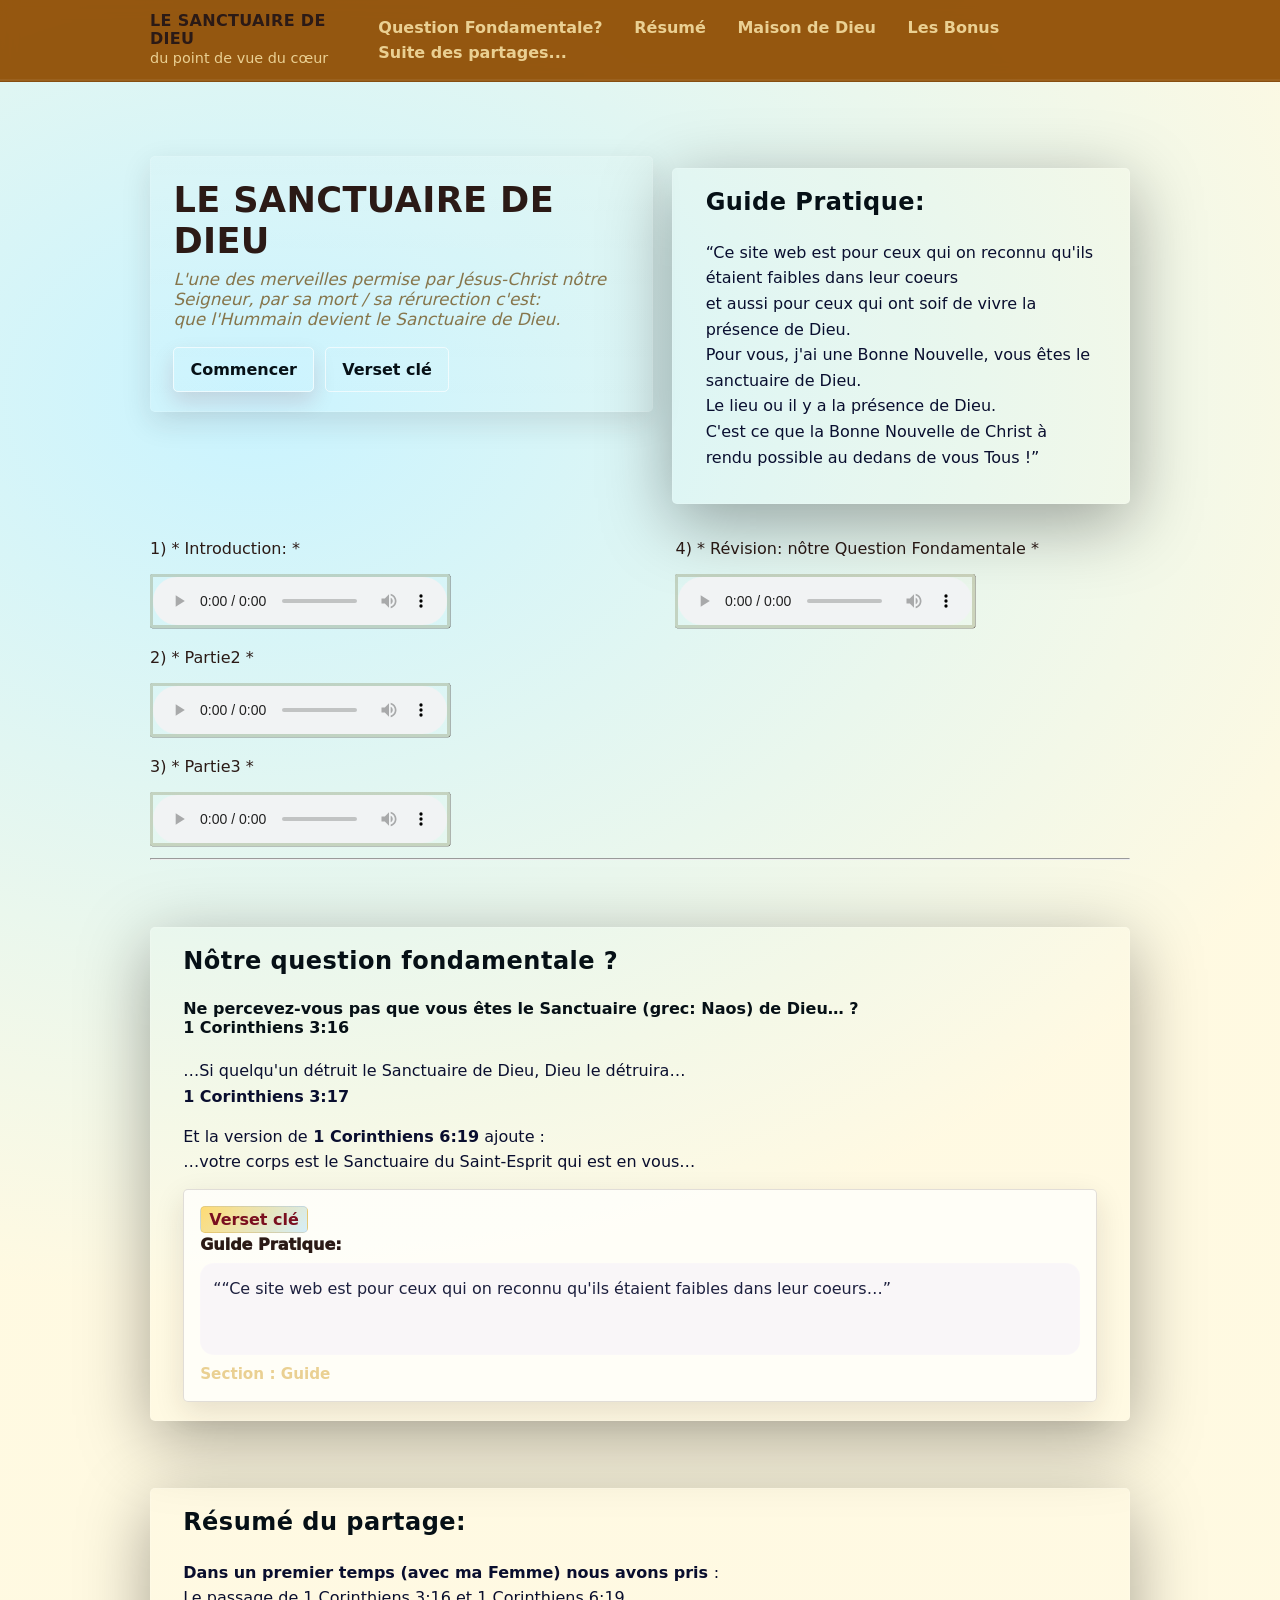
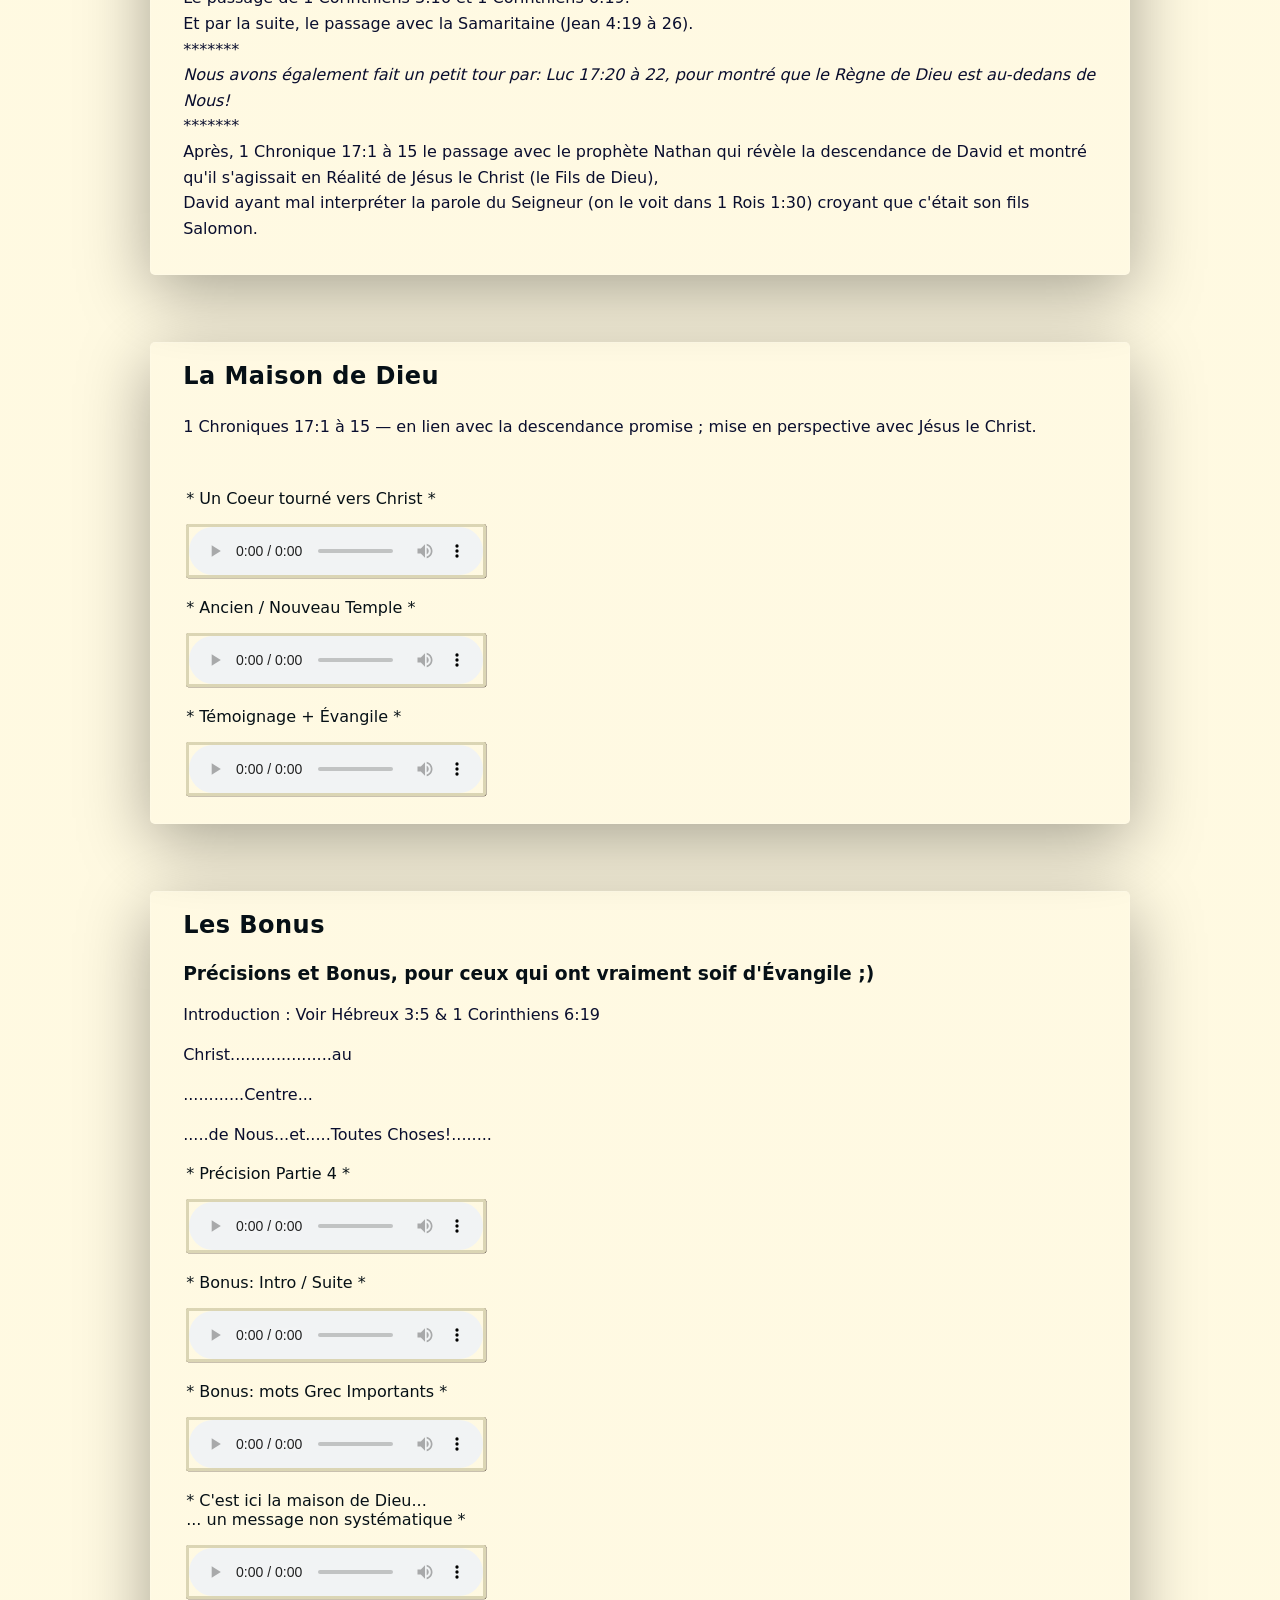
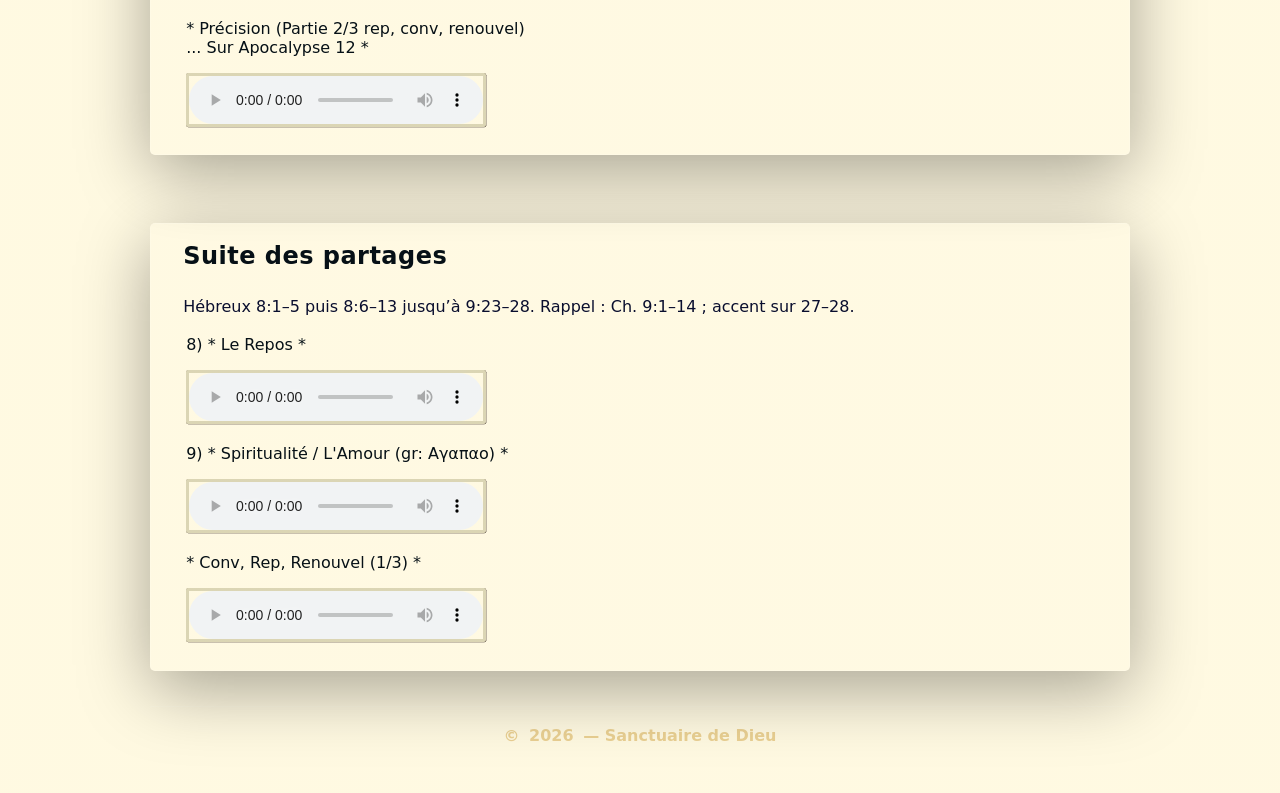
==== src/page.html @ 3253f923 "Add audios Second Commit" ====
<!doctype html>
<html lang="fr">
<head>
  <meta charset="utf-8" />
  <meta name="viewport" content="width=device-width,initial-scale=1" />
  <title>LE SANCTUAIRE DE DIEU - Cœurs</title>
  <link rel="stylesheet" href="/style/style.css" />
</head>

<body>
  <!-- Entête du site web avec navigation dynamique -->
  <header class="site-header" id="top">
    <div class="header-inner">
      <a class="brand" href="#top">
        <span class="brand-title">LE SANCTUAIRE DE DIEU</span>
        <span class="brand-sub">du point de vue du cœur</span>
      </a>  

      <nav class="nav" aria-label="Navigation principale">
        <button class="nav-toggle" type="button" aria-expanded="false" aria-controls="navList">
          <span class="nav-toggle-lines" aria-hidden="true"></span>
          <span class="sr-only">Ouvrir le menu</span>
        </button>
        <!-- chaques id# renvois sur une section de la page au clic sur le bouton correspondant dans le menu de navigation -->
        <ul class="nav-list" id="navList">
          <li><a href="#question" data-nav="1">Question Fondamentale?</a></li>
          <li><a href="#resume" data-nav="2">Résumé</a></li>
          <li><a href="#maison" data-nav="3">Maison de Dieu</a></li>
          <li><a href="#bonus" data-nav="4">Les Bonus</a></li>
          <li><a href="#suite" data-nav="5">Suite des partages...</a></li>
        </ul>
      </nav>
    </div>
    <!-- barre qui s'agrandi lors du scroll sur la page  -->
    <div class="header-progress" aria-hidden="true">
      <div class="header-progress-bar" id="scrollBar"></div>
    </div>
  </header>

  <!-- conteneur principale comportant le titre et les deux boutons  -->
  <main class="container">
    <section class="hero">
      <div class="hero-card">
        <h1>LE SANCTUAIRE DE DIEU</h1>
        <p class="lead">
          <em>
            L'une des merveilles permise par Jésus-Christ nôtre Seigneur, par sa mort / sa rérurection c'est:  <br />
            que l'Hummain devient le Sanctuaire de Dieu.
          </em>
        </p>

        <div class="hero-actions">
          <a class="btn" href="#question">Commencer</a>
          <a class="btn btn-ghost" href="#versets-cles">Verset clé</a>
        </div>
      </div>

      <div class="content-section reveal" id="guide"
        data-key-title="Guide Pratique:"
        data-key-verse="““Ce site web est pour ceux qui on reconnu qu'ils étaient faibles dans leur coeurs…”"
        data-key-meta="Guide">
        <h2>Guide Pratique:</h2>
        <div class="prose">
          <p>“Ce site web est pour ceux qui on reconnu qu'ils étaient faibles dans leur coeurs<br />
          et aussi pour ceux qui ont soif de vivre la présence de Dieu. <br />
          Pour vous, j'ai une Bonne Nouvelle, vous êtes le sanctuaire de Dieu.<br />
          Le lieu ou il y a la présence de Dieu.<br />
          C'est ce que la Bonne Nouvelle de Christ à rendu possible au dedans de vous Tous !”</p>
        </div>
      </div>  


       <div class="intro-audio">
          <p>1) * Introduction: *</p>
        <audio controls preload="metadata">
          <source src="/src/medias/">
        </audio>
          <p>2) * Partie2 *</p>
        <audio controls preload="metadata">
          <source src="/src/medias/">
        </audio>
          <p>3) * Partie3 *</p>
        <audio controls preload="metadata">
          <source src="/src/medias/">
        </audio>
      </div>


        <div class="audio-controle">
          <p>4) * Révision: nôtre Question Fondamentale *</p>
        <audio controls preload="metadata">
          <source src="/src/medias/Le-Sanctuaire-de-Dieu_Partie4_Revision-NousSommesMaisonDieu.mp3">
        </audio>
      </div>

    </section>
        
<hr>

    <section class="content-section reveal" id="question"
      data-key-title="1 Corinthiens 3:16"
      data-key-verse="“Ne percevez-vous pas que vous êtes le Sanctuaire (grec: Naos) de Dieu et que l'Esprit/le Souffle de Dieu habite en Vous ?”"
      data-key-meta="Question">
      <h2>Nôtre question fondamentale ?</h2>
      <div class="prose">
        <h4><strong>Ne percevez-vous pas que vous êtes le Sanctuaire (grec: Naos) de Dieu… ?</strong><br> 1 Corinthiens 3:16</h4>
        <p>…Si quelqu'un détruit le Sanctuaire de Dieu, Dieu le détruira…<br><strong> 1 Corinthiens 3:17</strong></p>
        <p>Et la version de<strong> 1 Corinthiens 6:19</strong> ajoute :<br>…votre corps est le Sanctuaire du Saint-Esprit qui est en vous…</p>
      </div>

      <aside class="key-panel" id="versets-cles" aria-label="Verset clé du moment">
        <div class="key-badge">Verset clé</div>
        <div class="key-title" id="keyTitle">1 Corinthiens 3:16</div>
        <div class="key-verse" id="keyVerse">
          “Ne percevez-vous pas que vous êtes le Sanctuaire (grec: Naos) de Dieu… ?”
        </div>
        <div class="key-meta" id="keyMeta">
          Section : <span id="keySection">Question</span>
        </div>
      </aside>

    </section>
    
    <section class="content-section reveal" id="resume"
      data-key-title="Jean 4:19–26"
      data-key-verse="La Samaritaine : une révélation qui conduit à la présence de Dieu dans les cœurs."
      data-key-meta="partage">
      <h2>Résumé du partage:</h2>
      <div class="prose">
        <p>
         <strong>Dans un premier temps (avec ma Femme) nous avons pris </strong>:<br />
        Le passage de 1 Corinthiens 3:16 et 1 Corinthiens 6:19. <br /> 
        Et par la suite, le passage avec la Samaritaine (Jean 4:19 à 26). <br />
        *******<br />
        <i>Nous avons également fait un petit tour par: Luc 17:20 à 22, pour montré que le Règne de Dieu est au-dedans de Nous!</i> <br />
        *******<br>
        Après, 1 Chronique 17:1 à 15 le passage avec le prophète Nathan qui révèle la descendance de David et montré qu'il s'agissait en Réalité de Jésus le Christ (le Fils de Dieu),<br /> 
        David ayant mal interpréter la parole du Seigneur (on le voit dans 1 Rois 1:30) croyant que c'était son fils Salomon.<br /></p>
      </div>
    </section>

    <section class="content-section reveal" id="maison"
      data-key-title="La Maison de Dieu / Le Sanctuaire de Dieu c'est NOUS!"
      data-key-verse="Les Passages importants qui le démontre clairement."
      data-key-meta="Maison de Dieu">
      <h2>La Maison de Dieu</h2>
      <div class="prose">
        <p>1 Chroniques 17:1 à 15 — en lien avec la descendance promise ; mise en perspective avec Jésus le Christ.</p>
      </div>
    <br>
    <div class="audio-controle">
      <p>* Un Coeur tourné vers Christ *</p>
        <audio controls preload="metadata">
          <source src="/src/medias/Le-Sanctuaire-de-Dieu-Partie5_CoeurTourneVersChrist.mp3">
          
        </audio>
      </div>
      <div class="audio-controle">
      <p>* Ancien / Nouveau Temple *</p>
        <audio controls preload="metadata">
          <source src="/src/medias/Le-SanctuaireDeDieuPartie6_AncienNouveauTemple.mp3">
        </audio>
      </div>
      
      <div class="audio-controle">
      <p>* Témoignage + Évangile *</p>
        <audio controls preload="metadata">
          <source src="/src/medias/Le-Sanctuaire-de-Dieu-Partie7_TémoignagePratique-Evangile.mp3">
        </audio>
      </div>

    </section>

    <section class="content-section reveal" id="bonus"
      data-key-title="Hébreux 8:6 à 9:28"
      data-key-verse="Le parallèle : l’ancienne alliance et le vrai dévoilement."
      data-key-meta="Le Bonus et Précisions">
      <h2>Les Bonus</h2>
      <div class="prose">
        <h3>Précisions et Bonus, pour ceux qui ont vraiment soif d'Évangile ;)</h3>
        <p>Introduction : Voir Hébreux 3:5 & 1 Corinthiens 6:19</p>
        <p>Christ....................au</p>
        <p>............Centre...</p>
        <p>.....de Nous...et.....Toutes Choses!........</p>
      </div>

    <div class="audio-controle">
      <p>* Précision Partie 4 *</p>
        <audio controls preload="metadata">
          <source src="/src/medias/Le-Sanctuaire-de-Dieu_Bonus-Precision-Partie4.mp3">
        </audio>
      </div>
      <div class="audio-controle">
      <p>* Bonus: Intro / Suite *</p>
        <audio controls preload="metadata">
          <source src="/src/medias/Le-Sanctuaire-de-Dieu-Bonus_IntroPourLaSuite.mp3">
        </audio>
      </div>
      <div class="audio-controle">
      <p>* Bonus: mots Grec Importants *</p>
        <audio controls preload="metadata">
          <source src="/src/medias/Le-Santuaire-de-Dieu_Bonus_MotsGrec.mp3">
        </audio>
      </div>
      <div class="audio-controle">
      <p>* C'est ici la maison de Dieu...<br />
         ... un message non systématique *
      </p>
        <audio controls preload="metadata">
          <source src="/src/medias/Le-Sanctuaire-de-Dieu-Bonus_MessageNonSystem-Cest-Ici-la-Maison-de-Dieu.mp3">
        </audio>
      </div>
      <div class="audio-controle">
      <p>* Précision (Partie 2/3 rep, conv, renouvel) <br /> 
        ... Sur Apocalypse 12 *</p>
        <audio controls preload="metadata">
          <source src="/src/medias/Le-SantuairePrécision_Bonus-Partie2-Rep-Conv-Ren.mp3">
        </audio>
      </div>

    </section>

    <section class="content-section reveal" id="suite"
      data-key-title="La suite des partages"
      data-key-verse="Lecture vers une sortie de l’enveloppe charnelle : un dévoilement contre les fausses doctrines de la fin des temps."
      data-key-meta="Suite des partages, on chemine vers l'intériorité et le dévoilement de la fin des temps...">
      <h2>Suite des partages</h2>
      <div class="prose">
        <p>Hébreux 8:1–5 puis 8:6–13 jusqu’à 9:23–28. Rappel : Ch. 9:1–14 ; accent sur 27–28.</p>
      </div>

      <div class="audio-controle">
      <p>8) * Le Repos *</p>
        <audio controls preload="metadata">
          <source src="/src/medias/Le-Sanctuaire-de-Dieu-Partie8_LeRepos.mp3">
        </audio>
      </div>

      <div class="audio-controle">
      <p>9) * Spiritualité / L'Amour (gr: Αγαπαο) *</p>
        <audio controls preload="metadata">
          <source src="/src/medias/Le-Sanctuaire-de-Dieu-Partie9_l-Amour.mp3">
        </audio>
      </div>

      <div class="audio-controle">
      <p>* Conv, Rep, Renouvel (1/3) *</p>
        <audio controls preload="metadata">
          <source src="/src/medias/Le-Sanctuaire-de-Dieu-Partie10_ConvRepRenouvel_1-3.mp3">
        </audio>
      </div>

    </section>

    <footer class="footer">
      <div class="footer-inner">© <span id="year"></span> — Sanctuaire de Dieu</div>
    </footer>
  </main>

  <script src="/src/main.js"></script>
</body>
</html>
---- style/style.css ----
:root{
  --bg0:#fff9e0f4;
  --bg1:#abedffa2;            /* jaune soleil / clair */
  --bg2:#ffffff;
  --ink:#2b1a16;           /* bordeaux foncé texte */
  --muted:#ead092;

  --bois: rgba(171, 57, 0, 0.963);           /* brown/bois */
  --blackgold:#4e4a0434;

  --blood:#7a0f1f;        /* bordeaux */
  --blood2:#b21a2f;

  --sky:#18a7ff;          /* bleu azure caraïbe */
  --sky2:#2fd1ff;

  --line: rgba(43,26,22,.14);

  --radius: 5px;          /* demandé : max 5px */
  --shadow: 0 10px 30px rgba(43,26,22,.12);
}

*{ box-sizing:border-box; }
html{ scroll-behavior:smooth; }
body{
  margin:0 auto;
  font-family: system-ui,-apple-system,Segoe UI,Roboto,Arial,sans-serif;
  color:var(--ink);
  background: radial-gradient(1200px 900px at 20% 10%, var(--bg1), var(--bg0));
  overflow-x:hidden;
}

.container{
  width:min(var(--max), calc(100% - 5rem));
  margin: 0 auto;
  padding: 1.5rem 0 4rem;
}

/* Arrière-plan “sanctuaire” */
.bg{ position:fixed; inset:0; z-index:-1; }
.glow{ position:absolute; border-radius:999px; filter: blur(50px); opacity:.55; }
.glow-1{ width:420px; height:420px; left:-80px; top:40px; background:rgba(124,247,212,.35); }
.glow-2{ width:520px; height:520px; right:-140px; top:140px; background:rgba(154,124,255,.35); }
.glow-3{ width:360px; height:360px; left:35%; bottom:-160px; background:rgba(124,247,212,.22); }
.grain{
  position:absolute; inset:0;
  background-image: url("data:image/svg+xml,%3Csvg xmlns='http://www.w3.org/2000/svg' width='180' height='180'%3E%3Cfilter id='n'%3E%3CfeTurbulence type='fractalNoise' baseFrequency='.8' numOctaves='3' stitchTiles='stitch'/%3E%3C/filter%3E%3Crect width='180' height='180' filter='url(%23n)' opacity='.35'/%3E%3C/svg%3E");
  opacity:.08;
  mix-blend-mode: overlay;
}

/* Navbar */
.site-header{
  position: sticky;
  top:0;
  z-index:10;
  background: rgba(0, 0, 0, 0.28);
  backdrop-filter: blur(10px);
  border-bottom: 1px solid rgba(65, 46, 46, 0.751);
  transition: background .2s ease, border-color .2s ease;
}
.site-header.scrolled{
  background: rgba(6,7,15,.72);
  border-bottom-color: rgba(255,255,255,.12);
}

.header-inner{
  width:min(var(--max), calc(100% - 2rem));
  margin: 0 auto;
  padding: .85rem 0;
  display:flex;
  align-items:center;
  justify-content:space-between;
  gap: 1rem;
}

.brand{
  text-decoration:none;
  color:var(--ink);
  display:flex;
  flex-direction:column;
  line-height:1.1;
}
.brand-title{ font-weight:850; letter-spacing:.02em; }
.brand-sub{ color:var(--muted); font-size:.92rem; margin-top:.15rem; }

.nav{ display:flex; align-items:center; gap:1rem; }
.nav-list{
  list-style:none;
  display:flex;
  gap: .35rem;
  margin:0;
  padding:0;
}
.nav-list a{
  text-decoration:none;
  color:var(--muted);
  padding: .55rem .7rem;
  border-radius: 999px;
  border: 1px solid transparent;
  transition: background .15s ease, border-color .15s ease, color .15s ease;
  white-space: nowrap;
}
.nav-list a:hover{
  color: var(--ink);
  border-color: rgba(255,255,255,.18);
  background: rgba(255,255,255,.05);
}
.nav-list a.active{
  color: var(--bg0);
  background: linear-gradient(135deg, var(--accent), #b9ffe8);
  border-color: rgba(255,255,255,.1);
}

.nav-toggle{
  display:none;
  border:1px solid rgba(255,255,255,.18);
  background: rgba(255,255,255,.06);
  color:var(--ink);
  border-radius: 12px;
  padding:.5rem .65rem;
  cursor:pointer;
}
.nav-toggle-lines{
  width:18px; height:12px; display:block;
  background:
    linear-gradient(var(--ink),var(--ink)) 0 0/100% 2px no-repeat,
    linear-gradient(var(--ink),var(--ink)) 0 50%/100% 2px no-repeat,
    linear-gradient(var(--ink),var(--ink)) 0 100%/100% 2px no-repeat;
  opacity:.9;
}
.sr-only{
  position:absolute; width:1px; height:1px; padding:0; margin:-1px; overflow:hidden;
  clip:rect(0,0,0,0); white-space:nowrap; border:0;
}
.container{
  width: min(980px, calc(100% - 2rem));
  margin: 0 auto;
  padding: 1.2rem 0 3rem;
}

.site-header{
  position: sticky;
  top: 0;
  z-index: 20;
  background-color: rgba(143, 76, 0, 0.937); /* même idée: fond présent */
  border-bottom: 1px solid var(--line);
  backdrop-filter: blur(8px);
}

.header-inner{
  width: min(980px, calc(100% - 2rem));
  margin: 0 auto;
  padding: .75rem 0;
  display:flex;
  align-items:center;
  justify-content:space-between;
  gap: 1rem;
}

.brand{
  text-decoration:none;
  color: var(--ink);
  display:flex;
  flex-direction:column;
  line-height:1.1;
  gap: .1rem;
}
.brand-title{ font-weight: 900; font-size: 1rem; }
.brand-sub{ font-size: .9rem; color: var(--muted); }

.nav{
  display:flex;
  align-items:center;
  gap: .75rem;
}

.nav-list{
  list-style:none;
  margin:0;
  padding:0;
  display:flex;
  gap: .35rem;
  flex-wrap: wrap;
}

.nav-list a{
  text-decoration:none;
  color: var(--muted);
  border: 1px solid transparent;
  padding: .55rem .75rem;
  border-radius: var(--radius);
  transition: background .2s ease, color .2s ease, border-color .2s ease;
  white-space: nowrap;
  font-weight: 650;
}

.nav-list a:hover{
  color: var(--ink);
  border-color: rgba(43,26,22,.15);
  background: rgba(255, 204, 58, .18);
}

.nav-list a.active{
  color: var(--blood);
  border-color: rgba(122, 15, 31, .25);
  background: linear-gradient(135deg, rgba(255, 204, 58, .55), rgba(24,167,255,.18));
}

.nav-toggle{
  display:none;
  border: 1px solid var(--line);
  background: rgba(255,255,255,.6);
  border-radius: var(--radius);
  padding: .5rem .6rem;
  cursor:pointer;
}

.nav-toggle-lines{
  width: 20px;
  height: 12px;
  display:block;
  background:
    linear-gradient(var(--ink),var(--ink)) 0 0/100% 2px no-repeat,
    linear-gradient(var(--ink),var(--ink)) 0 50%/100% 2px no-repeat,
    linear-gradient(var(--ink),var(--ink)) 0 100%/100% 2px no-repeat;
  opacity:.75;
}

.sr-only{
  position:absolute; width:1px; height:1px; padding:0; margin:-1px; overflow:hidden;
  clip:rect(0,0,0,0); white-space:nowrap; border:0;
}

.header-progress{ height: 3px; background: rgba(43,26,22,.08); }
.header-progress-bar{
  height: 3px;
  width: 0%;
  background: linear-gradient(90deg, var(--blood2), var(--sky));
}

.hero{
  display:grid;
  grid-template-columns: 4.15fr 6.85fr;
  gap: 1rem;
  align-items:start;
  margin-top:15px 0.5px;
}

.hero-card{
  border: 1px solid var(--line);
  border-radius: var(--radius);
  background: rgba(255,255,255,.7);
  box-shadow: var(--shadow);
  padding: 20rem 0;
}

.hero-card h1{
  margin: 0 0 .5rem;
  font-size: clamp(1.35rem, 2.3vw, 1.9rem);
}

.lead{
  margin: 0;
  color: var(--muted);
}

.hero-actions{
  display:flex;
  gap: .65rem;
  flex-wrap: wrap;
  margin-top: 1rem;
}

.btn{
  display:inline-flex;
  align-items:center;
  justify-content:center;
  text-decoration:none;
  padding: .75rem 1rem;
  border-radius: var(--radius);
  font-weight: 850;
  border: 1px solid rgba(43,26,22,.12);
  background: linear-gradient(135deg, var(--blood) 0%, var(--blackgold) 120%);
  color: #fff;
  transition: transform .15s ease, background .25s ease;
  box-shadow: 0 10px 22px rgba(122,15,31,.14);
}

.btn:hover{
  background: linear-gradient(135deg, var(--blood) 0%, var(--sky) 120%); /* rouge -> bleu azure */
  transform: translateY(-1px);
}

.btn-ghost{
  background: rgba(255,255,255,.6);
  color: var(--blood);
  box-shadow: none;
}

.btn-ghost:hover{
  background: linear-gradient(135deg, rgba(255,255,255,.85) 0%, rgba(24,167,255,.18) 130%);
}

.key-panel{
  position: sticky;
  top: 84px;
  border: 1px solid var(--line);
  border-radius: var(--radius);
  background: rgba(255,255,255,.72);
  box-shadow: var(--shadow);
  padding: 1rem;
}

.key-title{
  font-weight: 950;
  margin-bottom: .55rem;
}

.key-verse{
  color: #2a1a16;
  background: rgba(122,15,31,.06);
  border: 1px solid rgba(122,15,31,.12);
  padding: .75rem;
  border-radius: var(--radius);
  line-height: 1.5;
  min-height: 98px;
}

.key-meta{
  margin-top: .65rem;
  color: var(--muted);
  font-weight: 700;
}

.content-section{
  margin-top: 2.2rem;
  border: 1px solid var(--line);
  border-radius: var(--radius);
  background: rgba(255,255,255,.65);
  box-shadow: 0 8px 25px rgba(43,26,22,.08);
  padding: .50rem;
  color: #061016;
}

.intro-audio {
  padding: -1rem;
}

.audio-controle {
  margin-bottom: 5px;
  margin-left: 3px;
}
  
audio {
  border: 3px solid var(--blackgold);
  border-radius: 2px;
  box-shadow: 0.3px 0.2px 0.3px var(--ink);
}

.content-section h2{
  margin: 0 0 .6rem;
}

.prose p{
  margin: 0 0 .85rem;
  color: rgba(43,26,22,.95);
  line-height: 1.6;
}

/* reveal */
.reveal{
  opacity: 0;
  transform: translateY(8px);
  transition: opacity .5s ease, transform .5s ease;
}

.reveal.is-visible{
  opacity: 1;
  transform: translateY(0);
}

.footer{
  margin-top: 2rem;
  border-top: 1px solid var(--line);
  padding-top: 1rem;
  color: var(--muted);
}

.footer-inner{
  text-align:center;
  font-weight: 750;
}

/* mobile */
@media (max-width: 900px){
  .hero{ grid-template-columns: 1fr; }
  .key-panel{ position: relative; top: auto; }
}

@media (max-width: 720px){
  .nav-toggle{ display:block; }

  .nav-list{
    display:none;
    flex-direction:column;
    gap: .35rem;
    position:absolute;
    right: 1rem;
    top: 64px;
    width: min(340px, calc(100% - 2rem));
    background: rgba(255,255,255,.92);
    border: 1px solid var(--line);
    border-radius: var(--radius);
    padding: .6rem;
    z-index: 30;
  }
  .nav-list.show{ display:flex; }

  .nav-list a{ width:100%; }
}


/* Progress bar */
.header-progress{ height:2px; background: rgba(255,255,255,.06); }
.header-progress-bar{ height:2px; width:0%; background: linear-gradient(90deg,var(--accent),var(--accent2)); }

/* Hero */
.hero{
  display:grid;
  grid-template-columns: 1.1fr 1fr;
  gap: 1.2rem;
  align-items:start;
  margin-top: 1.7rem 2rem;
}

.hero-card{
  border: 1px solid rgba(255,255,255,.12);
  border-radius: var(--radius);
  background: linear-gradient(180deg, rgba(255,255,255,.06), rgba(255,255,255,.03));
  box-shadow: var(--shadow);
  margin-top: 3.4rem;
}

.hero-card{
  padding: 1.4rem 1.4rem 1.2rem;
}
.hero-card h1{
  /* margin: 0 0 .55rem; */
  letter-spacing:.01em;
  font-size: clamp(1.6rem, 3vw, 2.2rem);
}
.lead{
  margin: .4rem 0 1rem;
  color: #86754b;
  font-size: 1.05rem;
}
.note{
  margin:0;
  color: rgba(233,236,255,.9);
  padding: .75rem 1rem;
  border: 1px solid rgba(255,255,255,.12);
  border-radius: 14px;
  background: rgba(124,247,212,.06);
}

.hero-actions{
  display:flex;
  gap:.7rem;
  margin-top: 1.1rem;
  flex-wrap: wrap;
}

/* Ajuste le style boutons pour que l'effet “rouge sang -> bleu azure” arrive au survol */
.btn{
  color: #061016;
  font-weight: 780;
  padding: .75rem 1rem;
  border-radius: 5px;
  background: linear-gradient(135deg, var(--accent), #8f001ff1);
  border: 1px solid rgba(255,255,255,.65);
  transition: transform .15s ease, box-shadow .25s ease;
}
.btn:hover{
  background: linear-gradient(15deg, var(--accent), var(--accent2));
  box-shadow: 0 14px 40px rgba(27,116,255,.22);
  transform: translateY(-1px);
}
.btn:focus-visible{
  outline: 3px solid rgba(27, 114, 255, 0.975);
  outline-offset: 3px;
}

/* Key panel */
.key-panel{
  padding: 1rem 1rem 1.1rem;
position: sticky;
  top: 0.5rem;
}
.key-panel-head{
  display:flex;
  align-items:center;
  justify-content:space-between;
  gap: .75rem;
  margin-bottom: .6rem;
}

.key-badge{
  display:inline-block;
  background: linear-gradient(135deg, rgba(255,204,58,.7), rgba(24,167,255,.18));
  border: 1px solid rgba(43,26,22,.10);
  color: var(--blood);
  padding: .2rem .5rem;
  border-radius: var(--radius);
  font-weight: 900;
  margin-bottom: .1rem;
}

.key-title{ color: var(--ink); font-weight: 950; }
.key-verse{
  color: rgba(0, 5, 38, 0.888);
  line-height: 1.6;
  padding: .75rem .75rem;
  border-radius: 14px;
  border: 1px solid rgba(255,255,255,.12);
  background: rgba(154,124,255,.06);
  min-height: 92px;
}
.key-meta{
  margin-top: .65rem;
  color: var(--muted);
  font-size: .95rem;
}
.key-hint{
  margin-top: .65rem;
  color: rgba(170,177,230,.85);
  font-size: .92rem;
}

/* Sections */
.content-section{
  margin-top: 4.2rem;
  border-radius: var(--radius);
  border: 1px solid rgba(255,255,255,.12);
  background: rgba(255,255,255,.04);
  padding: 1.15rem 2.01rem;
  box-shadow: 0 18px 70px rgba(0,0,0,.35);
}

.content-section h2{
  margin: 0 0 1.5rem;
  letter-spacing:.02em;
}

.prose p{
  margin: 0 0 .9rem;
  color: rgba(0, 5, 39, 0.963);
}

.reveal{
  opacity: 0;
  transform: translateY(14px);
  transition: opacity .6s ease, transform .6s ease;
}
.reveal.is-visible{
  opacity: 1;
  transform: translateY(0);
}

/* Footer */
.footer{
  margin-top: 2.2rem;
  border-top: 1px solid rgba(255,255,255,.10);
  padding-top: 1.2rem;
  color: var(--muted);
}
.footer-inner{
  display:flex;
  gap:.6rem;
  align-items:center;
  justify-content:center;
  flex-wrap: wrap;
}
.dot{ opacity:.55; }

/* Responsive */
@media (max-width: 900px){
  .hero{ grid-template-columns: 1fr; }
  .key-panel{ position: relative; top: auto; }
}

@media (max-width: 720px){
  .nav-toggle{ display:block; }
  .nav-list{
    display:none;
    flex-direction: column;
    align-items: stretch;
    gap: .15rem;
    position:absolute;
    right: 1rem;
    top: 74px;
    width: min(320px, calc(100% - 2rem));
    background: rgba(6,7,15,.92);
    border: 1px solid rgba(255,255,255,.12);
    border-radius: 16px;
    padding: .6rem;
  }
  .nav-list.show{ display:flex; }
  .nav-list a{ padding: .75rem .8rem; border-radius: 12px; }
}
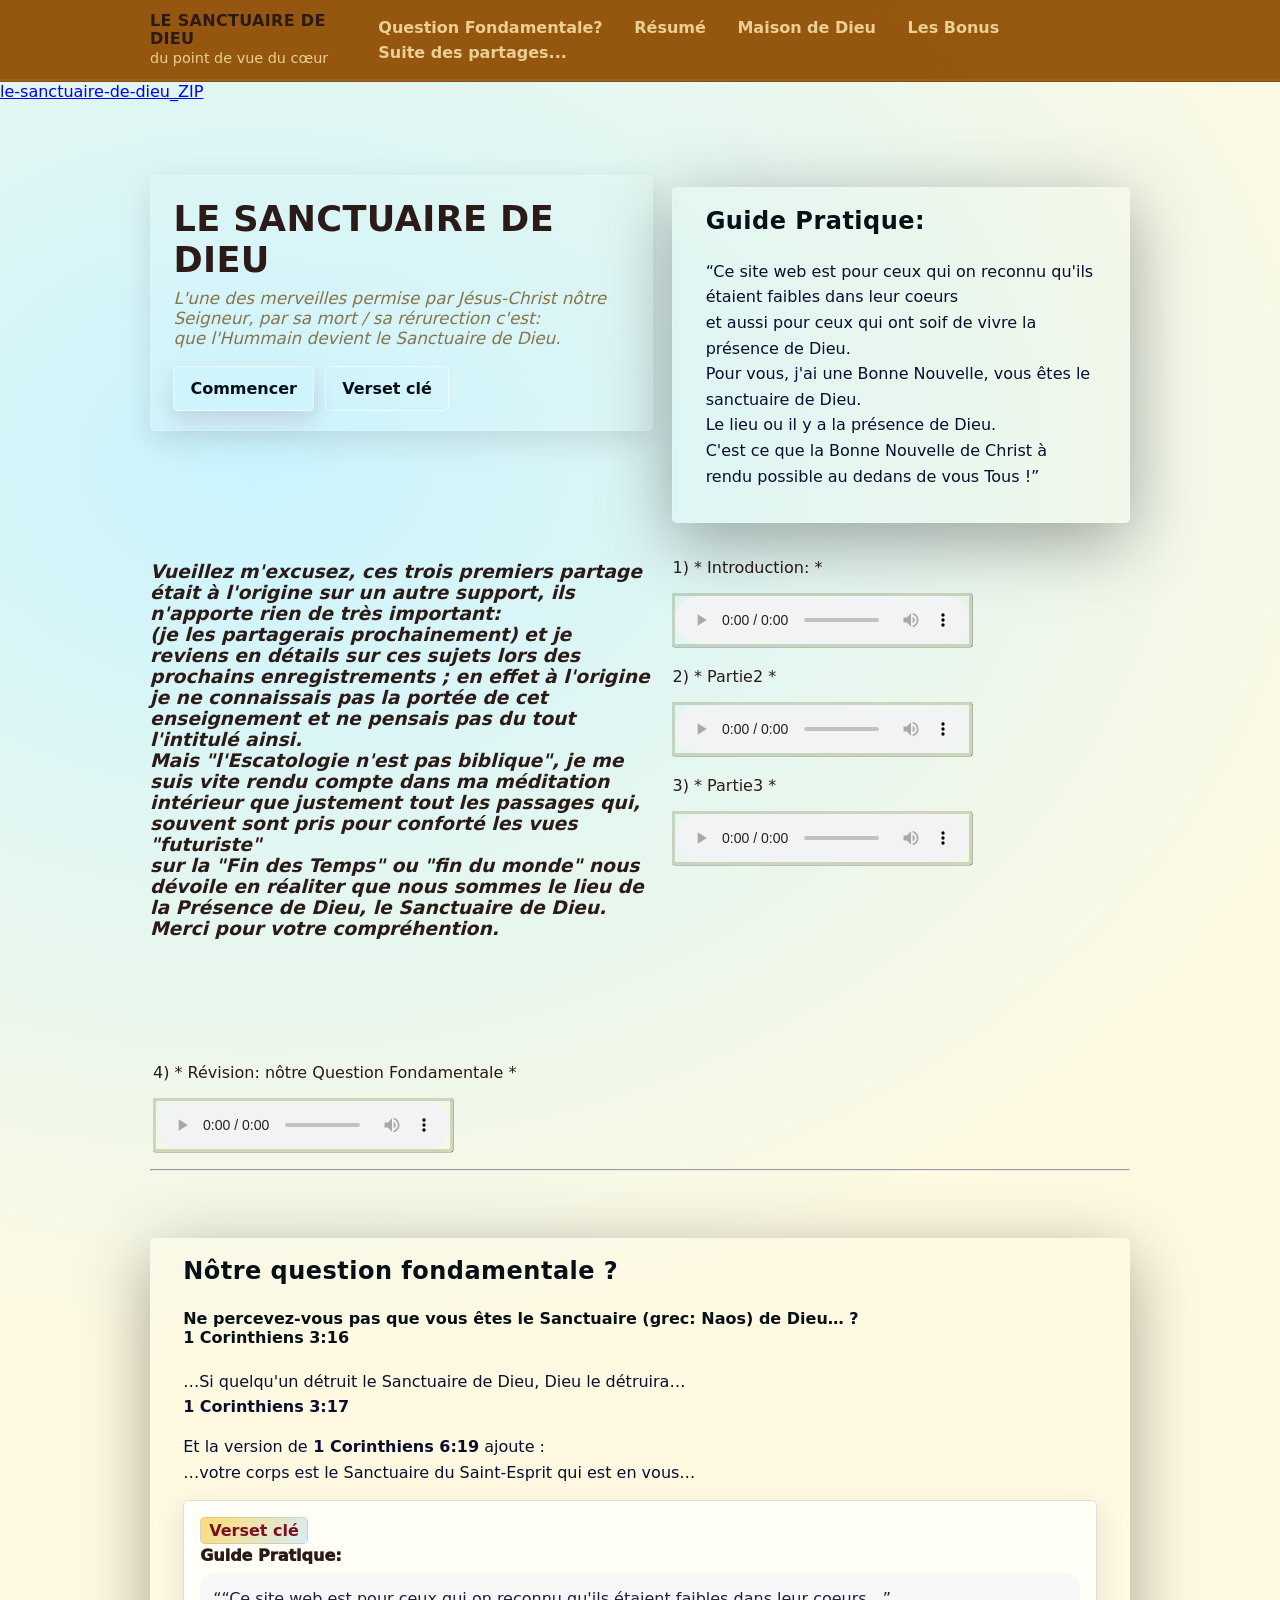
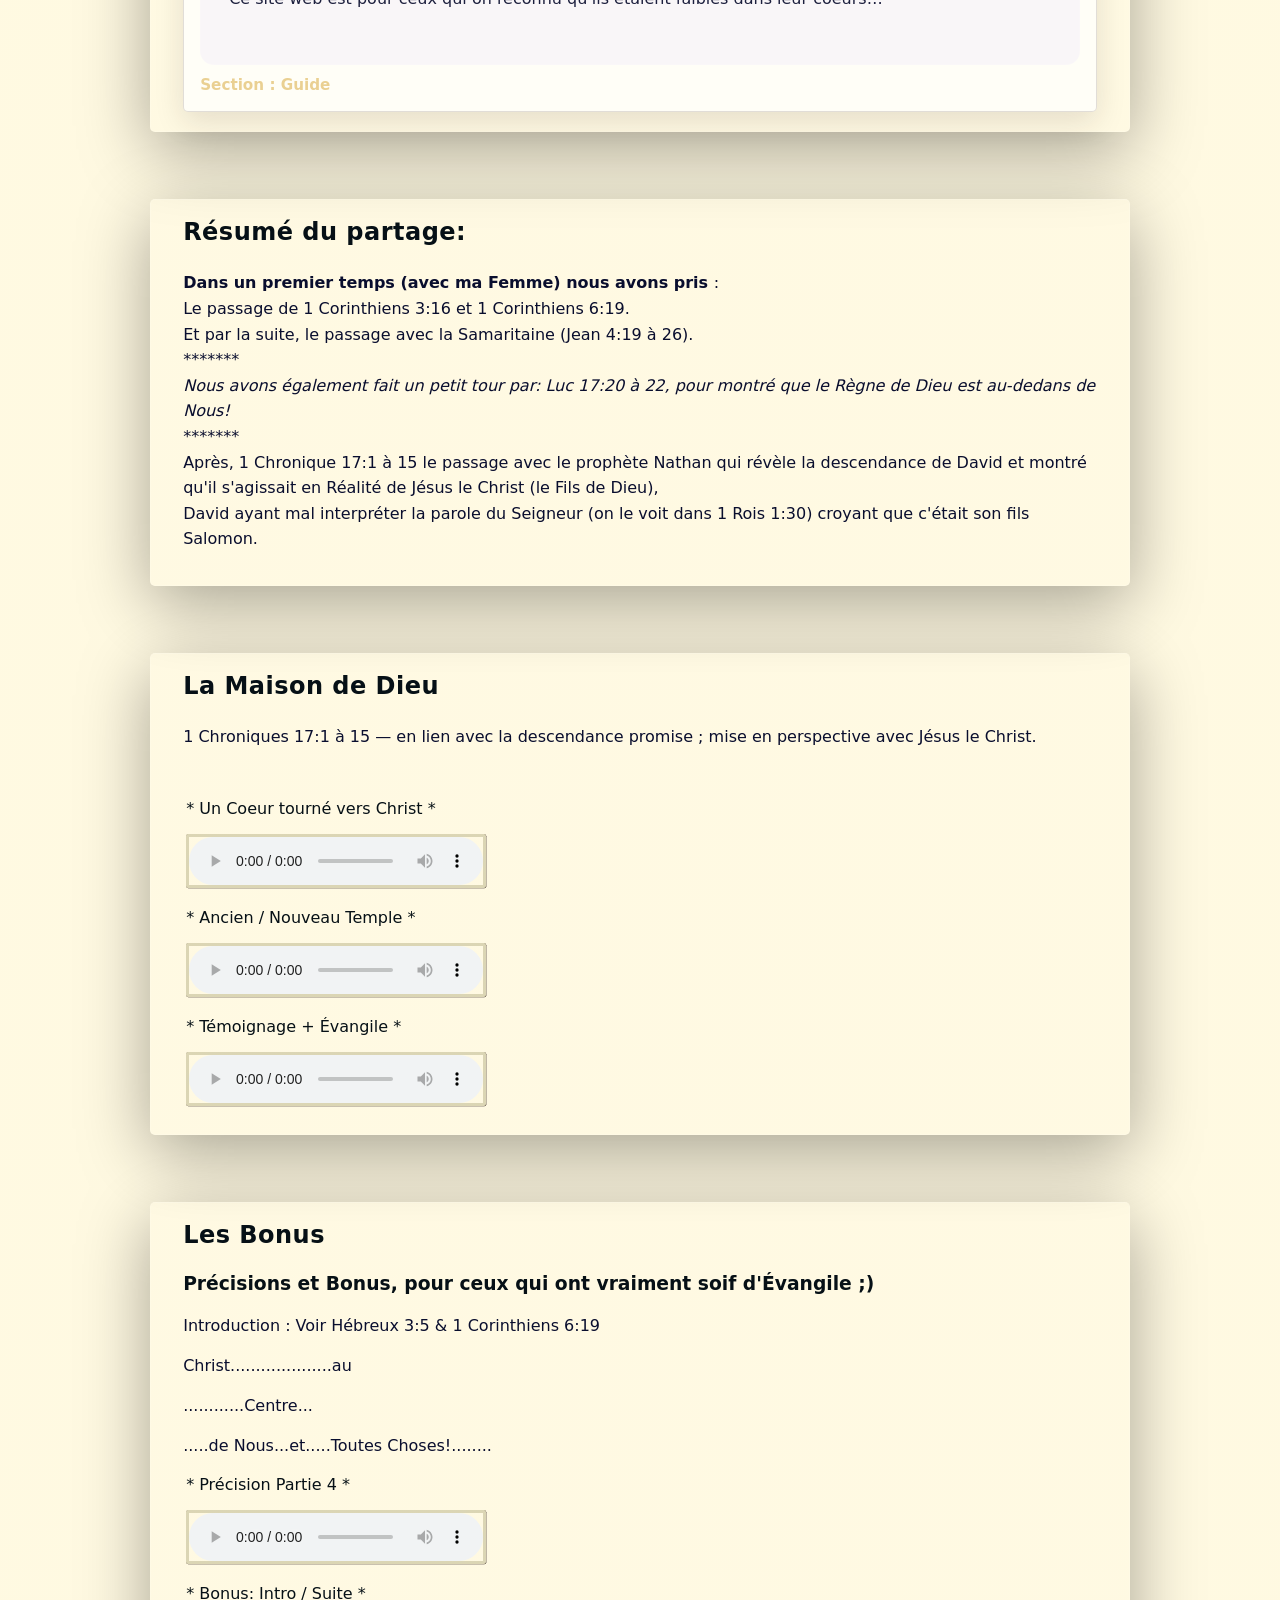
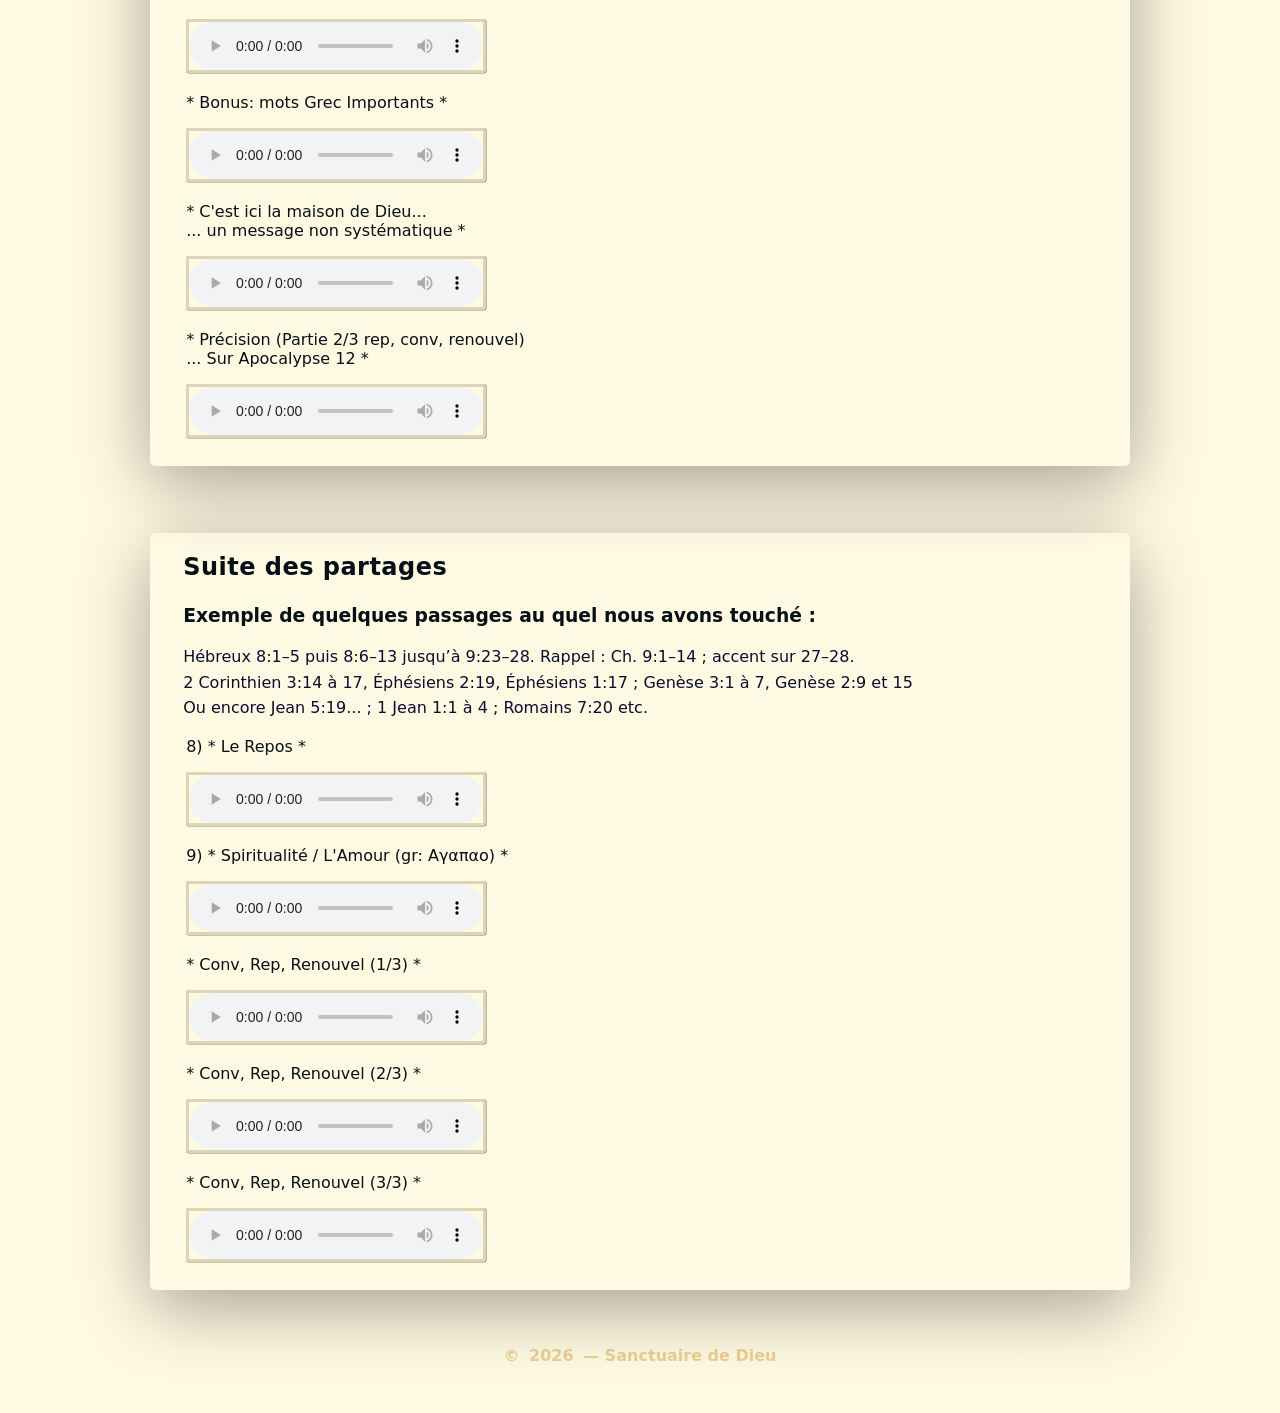
==== commit 248dd330: "Le Sanctuaire de Dieu-First-Commit" ====
--- a/src/page.html
+++ b/src/page.html
@@ -36,7 +36,7 @@
       <div class="header-progress-bar" id="scrollBar"></div>
     </div>
   </header>
-
+  <a href="https://github.com/HackerDcoeurs/le-sanctuaire-de-dieu/archive/refs/heads/main.zip">le-sanctuaire-de-dieu_ZIP</a>
   <!-- conteneur principale comportant le titre et les deux boutons  -->
   <main class="container">
     <section class="hero">
@@ -69,7 +69,15 @@
         </div>
       </div>  
 
-
+        <div class="explication-intro">
+          <h3><i>Vueillez m'excusez, ces trois premiers partage était à l'origine sur un autre support, ils n'apporte rien de très important:<br />
+          (je les partagerais prochainement) et je reviens en détails sur ces sujets lors des prochains enregistrements ; en effet à l'origine je ne connaissais pas la portée de cet enseignement et ne pensais pas du tout l'intitulé ainsi.<br />
+        Mais "l'Escatologie n'est pas biblique", je me suis vite rendu compte dans ma méditation intérieur que justement tout les passages qui, souvent sont pris pour conforté les vues "futuriste" <br />
+        sur la "Fin des Temps" ou "fin du monde" nous dévoile en réaliter que nous sommes le lieu de la Présence de Dieu, le Sanctuaire de Dieu. <br /> 
+        Merci pour votre compréhention.
+        </i></h3>
+        </div>
+        
        <div class="intro-audio">
           <p>1) * Introduction: *</p>
         <audio controls preload="metadata">
@@ -222,11 +230,15 @@
 
     <section class="content-section reveal" id="suite"
       data-key-title="La suite des partages"
-      data-key-verse="Lecture vers une sortie de l’enveloppe charnelle : un dévoilement contre les fausses doctrines de la fin des temps."
+      data-key-verse="Lecture vers une sortie de l’enveloppe charnelle : nous conduisant à l'Amour, dans un dévoilement du monde du cœur, démontant les fausses doctrines sur la fin des temps."
       data-key-meta="Suite des partages, on chemine vers l'intériorité et le dévoilement de la fin des temps...">
       <h2>Suite des partages</h2>
       <div class="prose">
-        <p>Hébreux 8:1–5 puis 8:6–13 jusqu’à 9:23–28. Rappel : Ch. 9:1–14 ; accent sur 27–28.</p>
+        <h3>Exemple de quelques passages au quel nous avons touché :</h3>
+        <p>Hébreux 8:1–5 puis 8:6–13 jusqu’à 9:23–28. Rappel : Ch. 9:1–14 ; accent sur 27–28.<br />
+          2 Corinthien 3:14 à 17, Éphésiens 2:19, Éphésiens 1:17 ; Genèse 3:1 à 7, Genèse 2:9 et 15<br />
+          Ou encore Jean 5:19... ; 1 Jean 1:1 à 4 ; Romains 7:20 etc.
+        </p>
       </div>
 
       <div class="audio-controle">
@@ -247,6 +259,20 @@
       <p>* Conv, Rep, Renouvel (1/3) *</p>
         <audio controls preload="metadata">
           <source src="/src/medias/Le-Sanctuaire-de-Dieu-Partie10_ConvRepRenouvel_1-3.mp3">
+        </audio>
+      </div>
+
+      <div class="audio-controle">
+      <p>* Conv, Rep, Renouvel (2/3) *</p>
+        <audio controls preload="metadata">
+          <source src="/src/medias/Le-Sanctuaire-de-Dieu-Partie11_ConvRepRenouvel_2-3.mp3">
+        </audio>
+      </div>
+
+      <div class="audio-controle">
+      <p>* Conv, Rep, Renouvel (3/3) *</p>
+        <audio controls preload="metadata">
+          <source src="/src/medias/Le-Sanctuaire-de-Dieu-Partie12_ConvRepRenouvel_3-3Final.mp3">
         </audio>
       </div>
 
--- a/style/style.css
+++ b/style/style.css
@@ -28,12 +28,6 @@
   color:var(--ink);
   background: radial-gradient(1200px 900px at 20% 10%, var(--bg1), var(--bg0));
   overflow-x:hidden;
-}
-
-.container{
-  width:min(var(--max), calc(100% - 5rem));
-  margin: 0 auto;
-  padding: 1.5rem 0 4rem;
 }
 
 /* Arrière-plan “sanctuaire” */
@@ -341,6 +335,10 @@
   box-shadow: 0 8px 25px rgba(43,26,22,.08);
   padding: .50rem;
   color: #061016;
+}
+
+.explication-intro {
+  margin-bottom: 70px;
 }
 
 .intro-audio {
